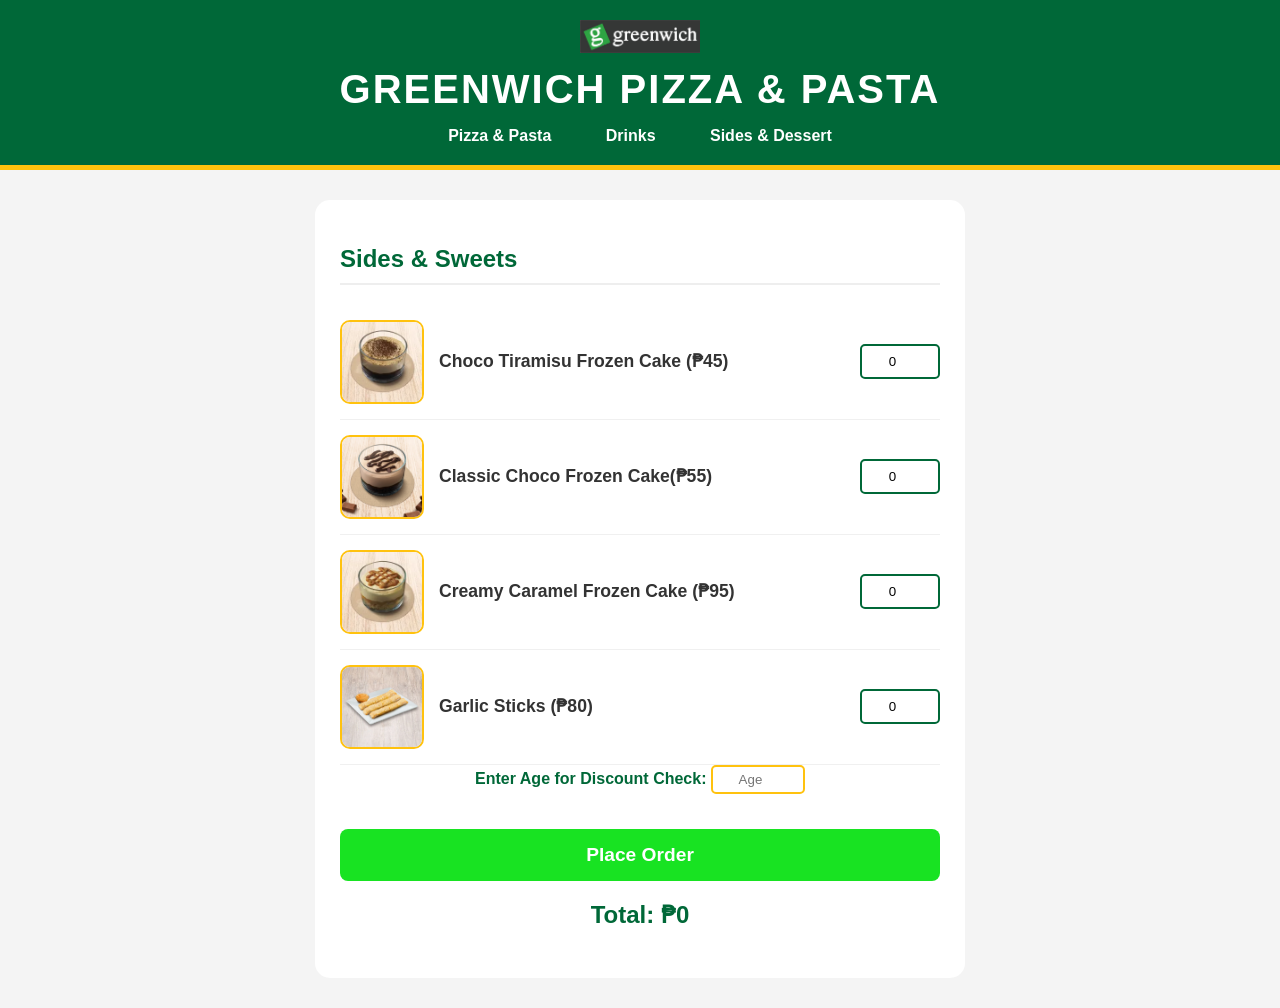
==== dessert.html @ c17307cb "Add files via upload" ====
<!DOCTYPE html>
<html lang="en">
<head>
    <meta charset="UTF-8">
    <meta name="viewport" content="width=device-width, initial-scale=1.0">
    <title>Greenwich - Desserts</title>
    <link rel="stylesheet" href="style.css">
</head>

<div id="imageModal" class="modal" onclick="closeModal()">
    <span class="close">&times;</span>
    <img class="modal-content" id="imgFull">
    <div id="caption"></div>
</div>

<body>

<header>
    <img src="GreenwichLogo.jpg" alt="Greenwich Logo" class="logo">
    <h1>Greenwich Pizza & Pasta</h1>
    <nav>
        <a href="index.html">Pizza & Pasta</a>
        <a href="drinks.html">Drinks</a>
        <a href="dessert.html">Sides & Dessert</a>
    </nav>
</header>

<section class="menu">
    <h2>Sides & Sweets</h2>

    <div class="item">
        <img src="choco-tiramisu-frozen-cake.webp" class="food-img" onclick="openModal(this)">
        <span>Choco Tiramisu Frozen Cake (₱45)</span>
        <input type="number" id="pieQty" min="0" value="0">
    </div>

    <div class="item">
        <img src="classic-choco-frozen-cake.webp" class="food-img" onclick="openModal(this)">
        <span>Classic Choco Frozen Cake(₱55)</span>
        <input type="number" id="brownieQty" min="0" value="0">
    </div>

 

    <div class="item">
        <img src="creamy-caramel-frozen-cake.webp" class="food-img"onclick="openModal(this)">
        <span>Creamy Caramel Frozen Cake (₱95)</span>
        <input type="number" id="friesQty" min="0" value="0">
    </div>

       <div class="item">
        <img src="garlic-sticks-w-cheese-dip.webp" class="food-img" onclick="openModal(this)">
        <span>Garlic Sticks (₱80)</span>
        <input type="number" id="garlicQty" min="0" value="0">
    </div>

<div class="age-section" style="margin-bottom: 15px; text-align: center;">
    <label for="userAge" style="font-weight: bold; color: #006838;">Enter Age for Discount Check:</label>
    <input type="number" id="userAge" placeholder="Age" min="1" style="width: 80px; padding: 5px; border: 2px solid #ffc20e; border-radius: 5px;">
</div>


    <button onclick="computeDessert()">Place Order</button>
    <div id="totalDessert"><h3>Total: ₱0</h3></div>
</section>

<script src="script.js"></script>
</body>
</html>
---- style.css ----
/* Greenwich Theme Colors:
    Green: #006838
    Red: #e31837
    Yellow/Gold: #ffc20e
*/

body {
    font-family: 'Segoe UI', Tahoma, Geneva, Verdana, sans-serif;
    background-color: #f4f4f4; /* Light grey background to make the menu pop */
    margin: 0;
    padding: 0;
    color: #333;
}

header {
    background-color: #006838; /* Signature Greenwich Green */
    color: white;
    padding: 20px;
    text-align: center;
    border-bottom: 5px solid #ffc20e; /* Yellow accent line */
}

h1 {
    margin: 0;
    font-size: 2.5rem;
    text-transform: uppercase;
    letter-spacing: 2px;
}

nav {
    margin-top: 15px;
}

nav a {
    color: white;
    text-decoration: none;
    margin: 0 15px;
    font-weight: bold;
    padding: 5px 10px;
    transition: 0.3s;
}

nav a:hover {
    background-color: #e31837; /* Turns Red on hover */
    border-radius: 5px;
}

.menu {
    max-width: 600px;
    margin: 30px auto;
    background: white;
    padding: 25px;
    border-radius: 15px;
    
   
}

h2 {
    color: #006838;
    border-bottom: 2px solid #eee;
    padding-bottom: 10px;
}

.item {
    display: flex;
    justify-content: space-between;
    align-items: center;
    padding: 15px 0;
    border-bottom: 1px solid #f0f0f0;
}

.item span {
    font-size: 1.1rem;
    font-weight: 600;
}

input[type="number"] {
    width: 60px;
    padding: 8px;
    border: 2px solid #006838;
    border-radius: 5px;
    text-align: center;
}

button {
    width: 100%;
    background-color: #18e322; /* Greenwich Red */
    color: white;
    border: none;
    padding: 15px;
    font-size: 1.2rem;
    font-weight: bold;
    border-radius: 8px;
    cursor: pointer;
    margin-top: 20px;
    transition: background 0.3s ease;
}

button:hover {
    background-color: #b3122b; /* Darker red on click */
}

h3 {
    text-align: center;
    margin-top: 20px;
    color: #006838;
    font-size: 1.5rem;
}

#totalMain {
    color: #18e322; /* Total price stands out in Red */
}
/* Logo Styling */
.logo {
    width: 120px; /* Adjust size as needed */
    height: auto;
    margin-bottom: 10px;
}

/* Food Image Styling */
.food-img {
    width: 80px;  /* Small thumbnail size */
    height: 80px;
    object-fit: cover; /* Prevents stretching */
    border-radius: 10px;
    margin-right: 15px;
    border: 2px solid #ffc20e; /* Yellow border to match theme */
    transition: transform 0.3s ease, box-shadow 0.3s ease;
    cursor: pointer;
}
.food-img:hover {
    /* Zooms the image by 20% */
    transform: scale(1.2); 
    
    /* Adds a slight glow/shadow for a "lifted" effect */
    box-shadow: 0 5px 15px rgba(0,0,0,0.3);
    
    /* Keeps the image on top of other elements while zooming */
    z-index: 10;
    position: relative;
}
/* Adjust the .item to align image and text horizontally */
.item {
    display: flex;
    justify-content: flex-start; /* Align everything to the left */
    align-items: center;
    padding: 15px 0;
    border-bottom: 1px solid #f0f0f0;
    transition: background-color 0.2s ease;
}
.item:hover {
    background-color: #fffdf5; /* Very light yellow tint on hover */
}

.item span {
    flex-grow: 1; /* Pushes the input field to the far right */
    font-size: 1.1rem;
    font-weight: 600;
}

/* The Modal (background) */
.modal {
    display: none; /* Hidden by default */
    position: fixed;
    z-index: 1000;
    padding-top: 100px;
    left: 0;
    top: 0;
    width: 100%;
    height: 100%;
    background-color: rgba(0,0,0,0.9); /* Black w/ opacity */
}

/* Modal Content (The Image) */
.modal-content {
    margin: auto;
    display: block;
    width: 80%;
    max-width: 500px;
    border-radius: 15px;
    border: 5px solid #ffc20e; /* Greenwich Yellow border */
    animation: zoomIn 0.3s;
}

/* Caption Text */
#caption {
    margin: auto;
    display: block;
    width: 80%;
    text-align: center;
    color: white;
    padding: 10px 0;
    font-size: 1.5rem;
    font-weight: bold;
}

/* Close Button */
.close {
    position: absolute;
    top: 15px;
    right: 35px;
    color: #f1f1f1;
    font-size: 40px;
    font-weight: bold;
    cursor: pointer;
}

/* Zoom Animation */
@keyframes zoomIn {
    from {transform: scale(0)}
    to {transform: scale(1)}
}

.receipt-body {
    text-align: left;
    font-family: 'Courier New', Courier, monospace; /* Makes it look like a real receipt */
    padding: 10px;
    background-color: #fafafa;
    border: 1px solid #ddd;
}

.receipt-body p {
    margin: 5px 0;
    display: flex;
    justify-content: space-between;
}

.receipt-body h3 {
    border-top: 2px solid #333;
    padding-top: 10px;
    display: flex;
    justify-content: space-between;
}
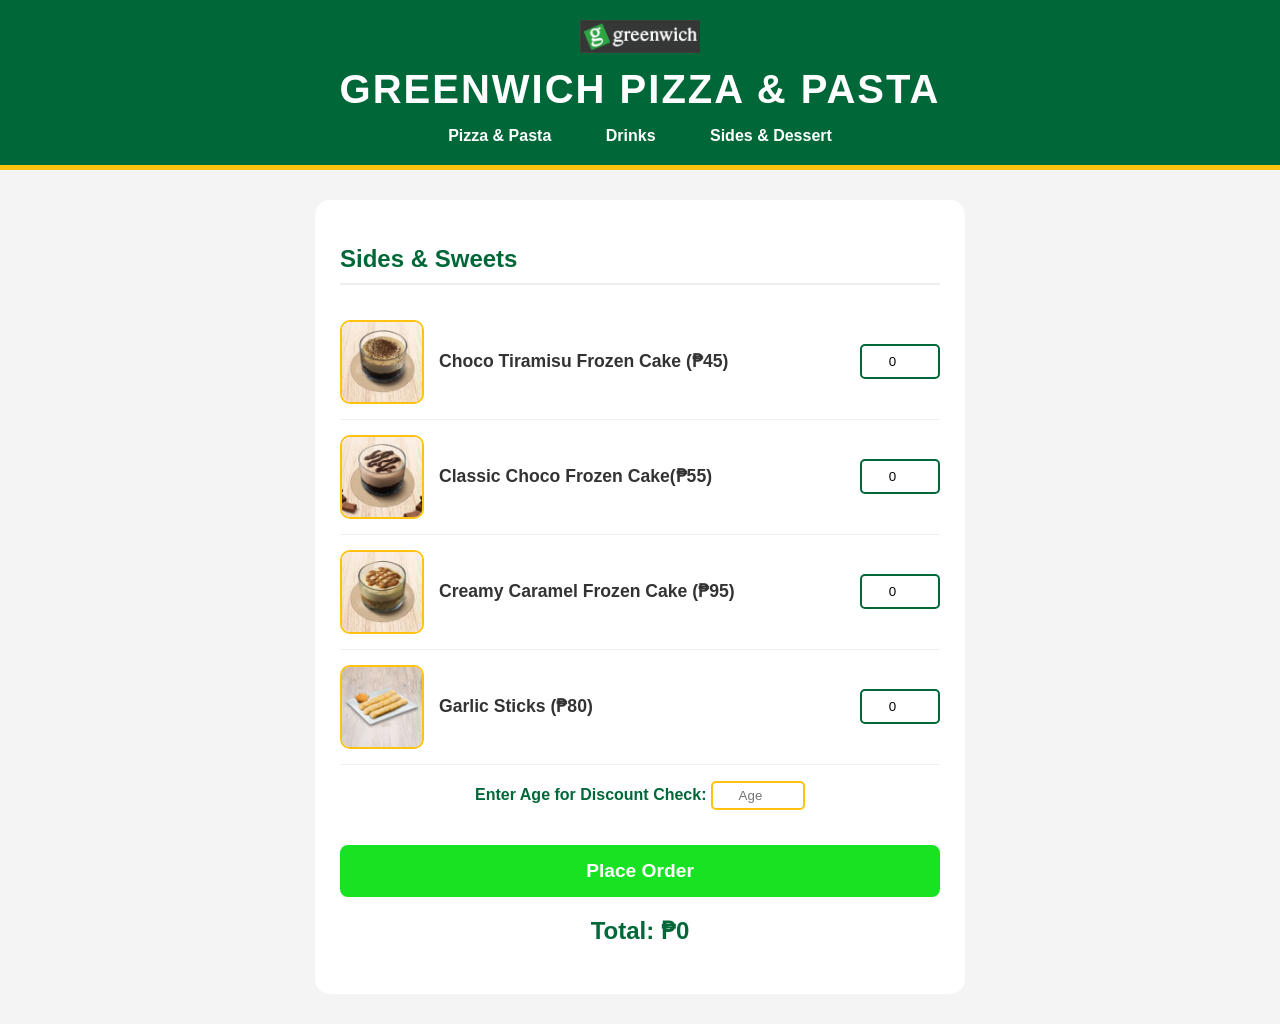
==== commit e0a3abae: "Update dessert.html" ====
--- a/dessert.html
+++ b/dessert.html
@@ -55,6 +55,7 @@
     </div>
 
 <div class="age-section" style="margin-bottom: 15px; text-align: center;">
+    <p> </p>
     <label for="userAge" style="font-weight: bold; color: #006838;">Enter Age for Discount Check:</label>
     <input type="number" id="userAge" placeholder="Age" min="1" style="width: 80px; padding: 5px; border: 2px solid #ffc20e; border-radius: 5px;">
 </div>
@@ -66,4 +67,5 @@
 
 <script src="script.js"></script>
 </body>
-</html>+
+</html>
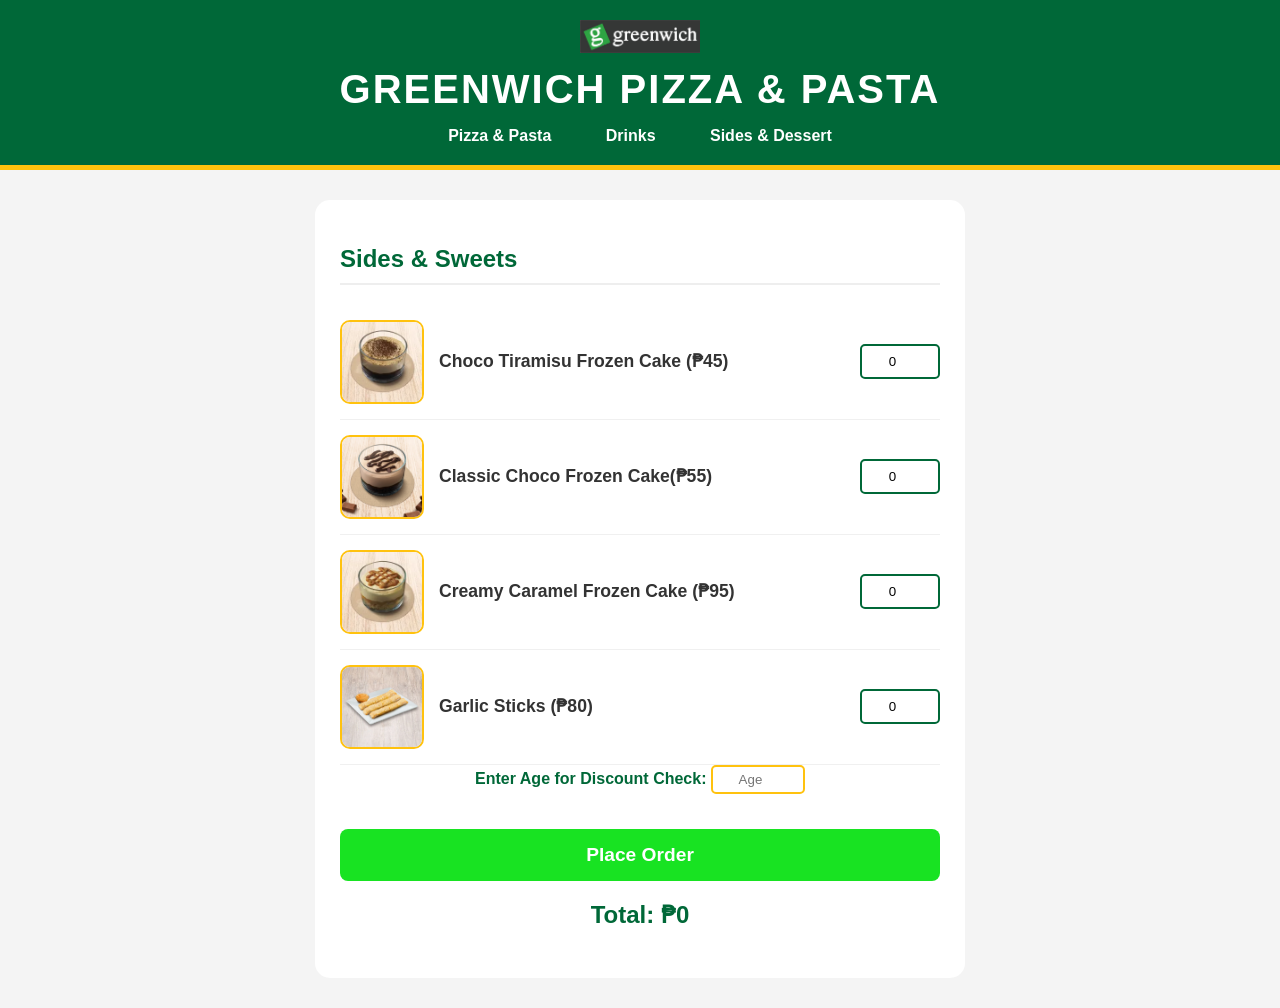
==== commit ff42b8f7: "Update dessert.html" ====
--- a/dessert.html
+++ b/dessert.html
@@ -55,7 +55,6 @@
     </div>
 
 <div class="age-section" style="margin-bottom: 15px; text-align: center;">
-    <p> </p>
     <label for="userAge" style="font-weight: bold; color: #006838;">Enter Age for Discount Check:</label>
     <input type="number" id="userAge" placeholder="Age" min="1" style="width: 80px; padding: 5px; border: 2px solid #ffc20e; border-radius: 5px;">
 </div>
@@ -69,3 +68,4 @@
 </body>
 
 </html>
+
